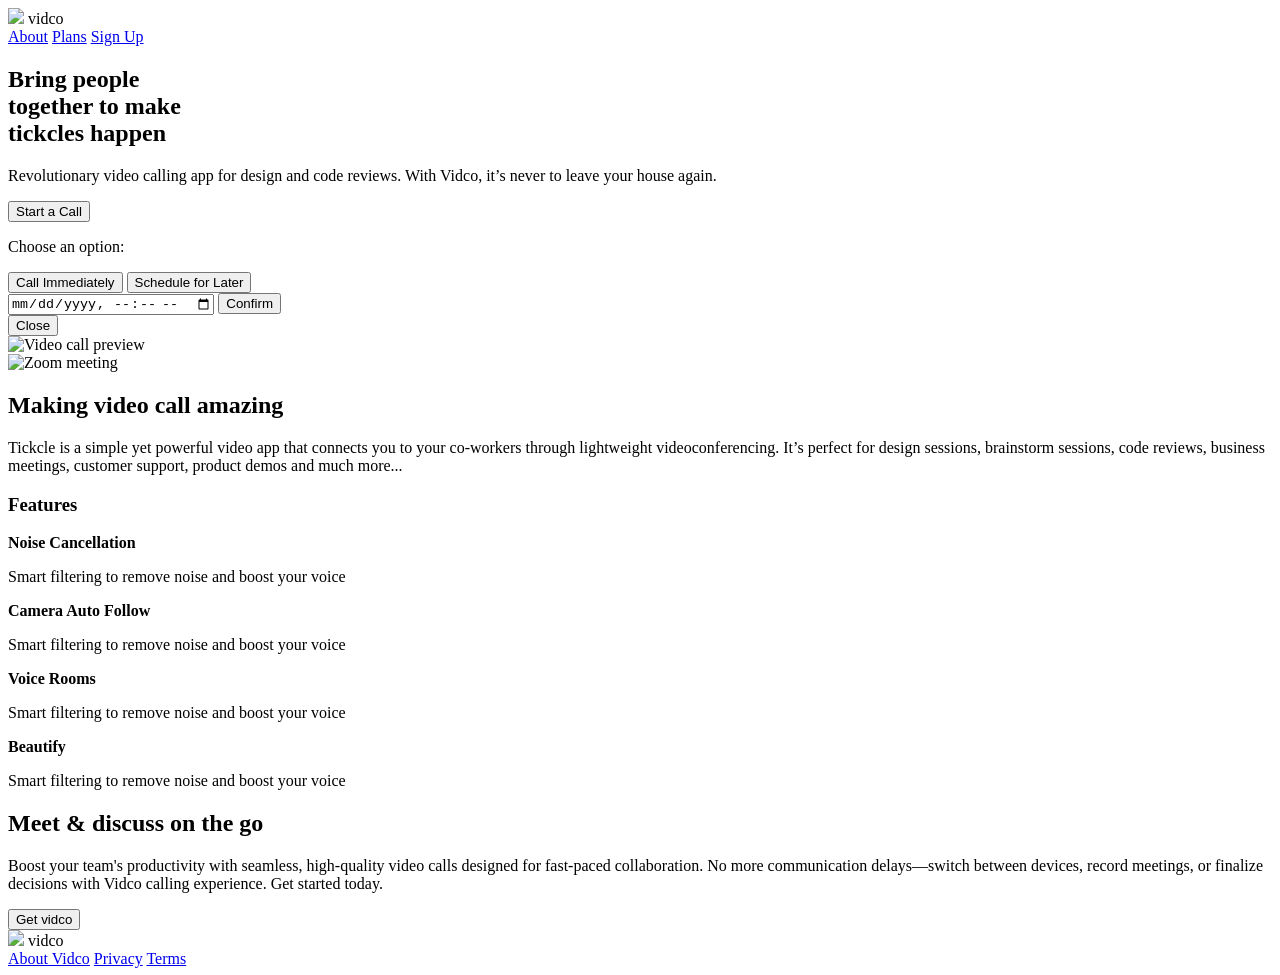
==== wonder/index.html @ 31692add "i just created a folder for signup" ====
<!DOCTYPE html>
<html lang="en">
<head>
    <meta charset="UTF-8">
    <meta name="viewport" content="width=device-width, initial-scale=1.0">
    <title>Document</title>
    <link rel="stylesheet" href="styles.css">

</head>

<body>
  <!-- My header section -->
  <header class="header">
    <div class="logo">
      <img src="/Images/Vector.png">
      <span>vidco</span>
    </div>

    <nav>
      <a href="#">About</a>
      <a href="#">Plans</a>
      <a href="signup.html" class="signup-btn">Sign Up</a>
    </nav>
  </header>

  <!-- My Hero section -->
  <section class="hero">
    <div class="hero-text">
      <h1>Bring people<br>together to make<br>tickcles happen</h1>
      <p>Revolutionary video calling app for design and code reviews. With Vidco, it’s never to leave your house again.</p>
      <div class="call-flow">
        <button class="primary-btn" onclick="openCallPopup()">Start a Call</button>

        <div class="call-popup" id="callPopup">
          <p>Choose an option:</p>
          <button onclick="callImmediately()">Call Immediately</button>
          <button onclick="showScheduler()">Schedule for Later</button>

          <div class="schedule-fields" id="scheduleFields">
          <input type="datetime-local" id="scheduleTime">
          <button onclick="confirmScheduledCall()">Confirm</button>
          </div>

          <button class="close-btn" onclick="closePopup()">Close</button>
        </div>
      </div>
    </div>

    <img src="/Images/Frame 37.png" alt="Video call preview" class="hero-img">
  </section>

  <!-- My second Section -->
  <section class="middle-section">
    <img src="/Images/unsplash_smgTvepind4.png" alt="Zoom meeting" class="center-img">
    <h2>Making video call amazing</h2>
    <p>Tickcle is a simple yet powerful video app that connects you to your co-workers through lightweight videoconferencing. It’s perfect for design sessions, brainstorm sessions, code reviews, business meetings, customer support, product demos and much more...</p>
  </section>

  <!-- Features -->
  <section class="features">
    <h3>Features</h3>
    <div class="feature-grid">
      <div>
        <strong>Noise Cancellation</strong>
        <p>Smart filtering to remove noise and boost your voice</p>
      </div>
      <div>
        <strong>Camera Auto Follow</strong>
        <p>Smart filtering to remove noise and boost your voice</p>
      </div>
      <div>
        <strong>Voice Rooms</strong>
        <p>Smart filtering to remove noise and boost your voice</p>
      </div>
      <div>
        <strong>Beautify</strong>
        <p>Smart filtering to remove noise and boost your voice</p>
      </div>
    </div>
  </section>

  <!-- Call to action -->
  <section class="cta">
    <h2>Meet & discuss on the go</h2>
    <p>Boost your team's productivity with seamless, high-quality video calls designed for fast-paced collaboration. No more communication delays—switch between devices, record meetings, or finalize decisions with Vidco calling experience. Get started today.</p>
    <button class="secondary-btn">Get vidco</button>
  </section>
      <script src="/script.js"></script>

  <!-- My Footer Section  -->
  <footer class="footer">
    <div class="logo">
    <img src="/Images/Vector.png">
    <span>vidco</span>
  </div>
    <div class="links">
      <a href="#">About Vidco</a>
      <a href="#">Privacy</a>
      <a href="#">Terms</a>
    </div>
  </footer>

</body>
</html>
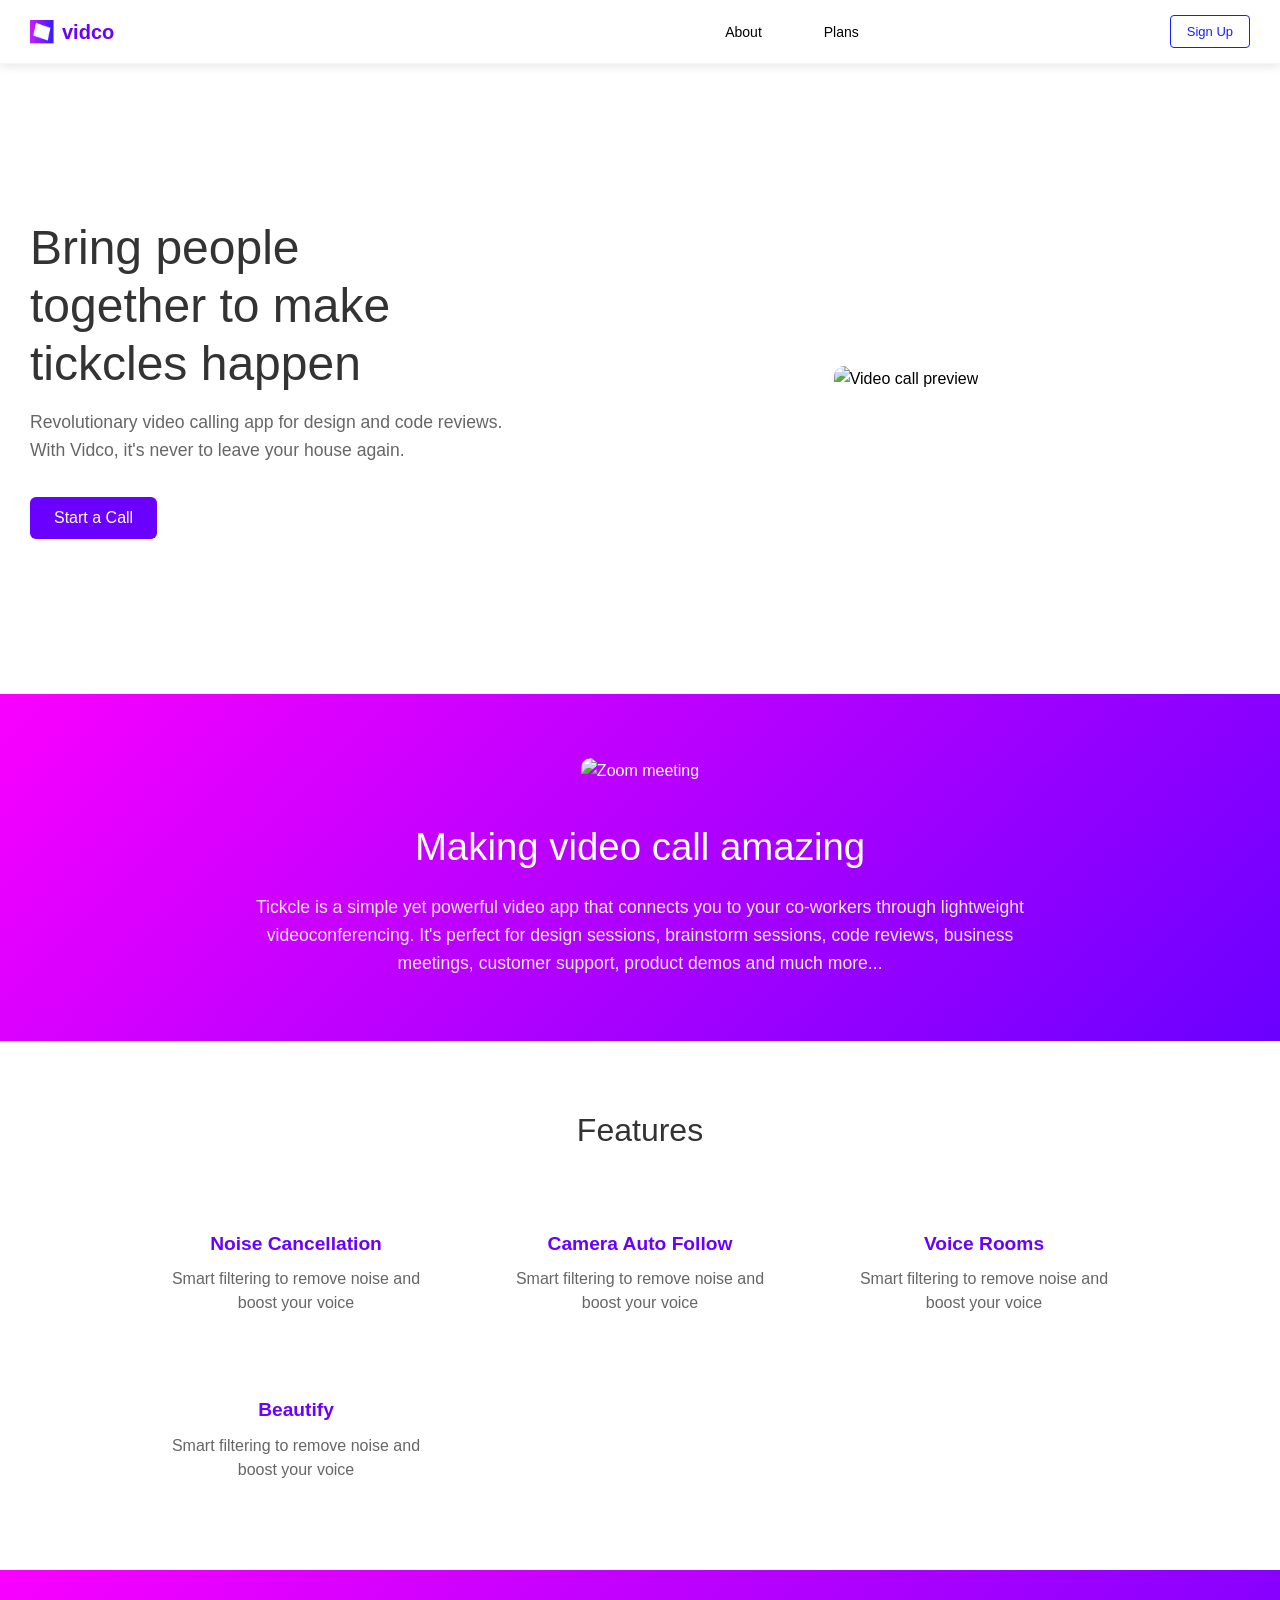
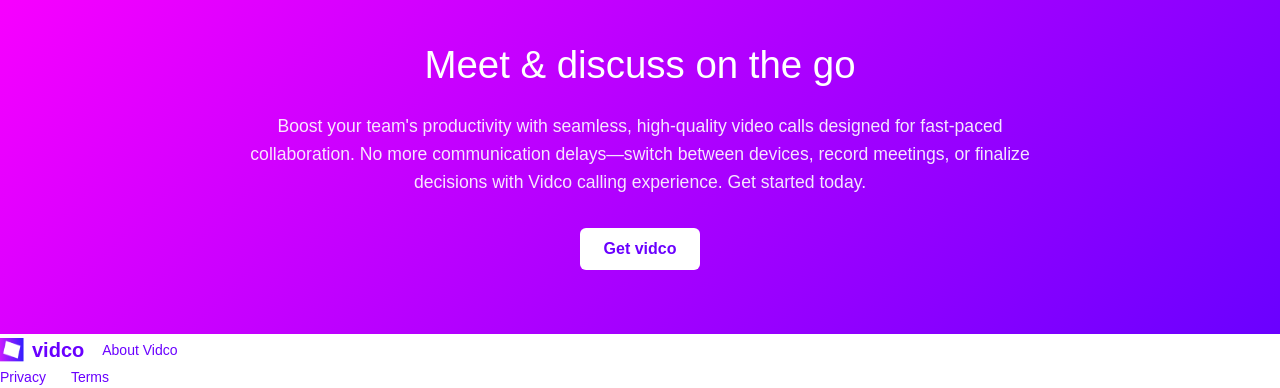
==== commit f6bb01f6: "media responsiveness on index and sign up page" ====
--- a/wonder/index.html
+++ b/wonder/index.html
@@ -3,102 +3,124 @@
 <head>
     <meta charset="UTF-8">
     <meta name="viewport" content="width=device-width, initial-scale=1.0">
-    <title>Document</title>
-    <link rel="stylesheet" href="styles.css">
+    <title>Vidco - Video Calling App</title>
+    <link rel="stylesheet" href="u.css">
+</head>
+<body>
+    <div class="container">
+        <!-- Header - Enhanced Mobile Responsiveness -->
+        <header class="header">
+            <div class="logo">
+                <img src="/images/Vector.png" alt="Vidco logo">
+                <span class="logo-text">vidco</span>
+            </div>
+            
+            <!-- Desktop Navigation -->
+            <nav class="desktop-nav">
+                <ul>
+                    <li><a href="#">About</a></li>
+                    <li><a href="#">Plans</a></li>
+                </ul>
+            </nav>
+            
+            <!-- Mobile Menu Button -->
+            <button class="mobile-menu-btn" onclick="toggleMobileMenu()">
+                <span></span>
+                <span></span>
+                <span></span>
+            </button>
+            
+            <button class="signup-btn">Sign Up</button>
+            
+            <!-- Mobile Navigation -->
+            <nav class="mobile-nav" id="mobileNav">
+                <ul>
+                    <li><a href="#" onclick="toggleMobileMenu()">About</a></li>
+                    <li><a href="#" onclick="toggleMobileMenu()">Plans</a></li>
+                </ul>
+            </nav>
+        </header>
 
-</head>
+        <!-- Hero Section -->
+        <section class="hero">
+            <div class="hero-text">
+                <h1>Bring people<br>together to make<br>tickcles happen</h1>
+                <p>Revolutionary video calling app for design and code reviews. With Vidco, it's never to leave your house again.</p>
+                <div class="call-flow">
+                    <button class="primary-btn" onclick="openCallPopup()">Start a Call</button>
 
-<body>
-  <!-- My header section -->
-  <header class="header">
-    <div class="logo">
-      <img src="/Images/Vector.png">
-      <span>vidco</span>
-    </div>
+                    <div class="call-popup" id="callPopup">
+                        <p>Choose an option:</p>
+                        <button onclick="callImmediately()">Call Immediately</button>
+                        <button onclick="showScheduler()">Schedule for Later</button>
 
-    <nav>
-      <a href="#">About</a>
-      <a href="#">Plans</a>
-      <a href="signup.html" class="signup-btn">Sign Up</a>
-    </nav>
-  </header>
+                        <div class="schedule-fields" id="scheduleFields">
+                            <input type="datetime-local" id="scheduleTime">
+                            <button onclick="confirmScheduledCall()">Confirm</button>
+                        </div>
 
-  <!-- My Hero section -->
-  <section class="hero">
-    <div class="hero-text">
-      <h1>Bring people<br>together to make<br>tickcles happen</h1>
-      <p>Revolutionary video calling app for design and code reviews. With Vidco, it’s never to leave your house again.</p>
-      <div class="call-flow">
-        <button class="primary-btn" onclick="openCallPopup()">Start a Call</button>
+                        <button class="close-btn" onclick="closePopup()">Close</button>
+                    </div>
+                </div>
+            </div>
 
-        <div class="call-popup" id="callPopup">
-          <p>Choose an option:</p>
-          <button onclick="callImmediately()">Call Immediately</button>
-          <button onclick="showScheduler()">Schedule for Later</button>
+            <div class="hero-image">
+                <img src="/Images/Frame 37.png" alt="Video call preview" class="hero-img">
+            </div>
+        </section>
 
-          <div class="schedule-fields" id="scheduleFields">
-          <input type="datetime-local" id="scheduleTime">
-          <button onclick="confirmScheduledCall()">Confirm</button>
-          </div>
+        <!-- Middle Section -->
+        <section class="middle-section">
+            <img src="/Images/unsplash_smgTvepind4.png" alt="Zoom meeting" class="center-img">
+            <h2>Making video call amazing</h2>
+            <p>Tickcle is a simple yet powerful video app that connects you to your co-workers through lightweight videoconferencing. It's perfect for design sessions, brainstorm sessions, code reviews, business meetings, customer support, product demos and much more...</p>
+        </section>
 
-          <button class="close-btn" onclick="closePopup()">Close</button>
+        <!-- Features -->
+        <section class="features">
+            <h3>Features</h3>
+            <div class="feature-grid">
+                <div class="feature-item">
+                    <strong>Noise Cancellation</strong>
+                    <p>Smart filtering to remove noise and boost your voice</p>
+                </div>
+                <div class="feature-item">
+                    <strong>Camera Auto Follow</strong>
+                    <p>Smart filtering to remove noise and boost your voice</p>
+                </div>
+                <div class="feature-item">
+                    <strong>Voice Rooms</strong>
+                    <p>Smart filtering to remove noise and boost your voice</p>
+                </div>
+                <div class="feature-item">
+                    <strong>Beautify</strong>
+                    <p>Smart filtering to remove noise and boost your voice</p>
+                </div>
+            </div>
+        </section>
+
+        <!-- Call to Action -->
+        <section class="cta">
+            <h2>Meet & discuss on the go</h2>
+            <p>Boost your team's productivity with seamless, high-quality video calls designed for fast-paced collaboration. No more communication delays—switch between devices, record meetings, or finalize decisions with Vidco calling experience. Get started today.</p>
+            <button class="secondary-btn">Get vidco</button>
+        </section>
+
+        <!-- Footer -->
+         <div class="footer-left">
+        <div class="logo">
+          <img src="/images/Vector.png" alt="Vidco logo">
+          <span class="logo-text">vidco</span>
         </div>
+        <a href="#" class="about-link">About Vidco</a>
       </div>
-    </div>
+      <div class="footer-right">
+        <a href="#" class="footer-link">Privacy</a>
+        <a href="#" class="footer-link">Terms</a>
+      </div>
+    </footer>
+  </div>
 
-    <img src="/Images/Frame 37.png" alt="Video call preview" class="hero-img">
-  </section>
-
-  <!-- My second Section -->
-  <section class="middle-section">
-    <img src="/Images/unsplash_smgTvepind4.png" alt="Zoom meeting" class="center-img">
-    <h2>Making video call amazing</h2>
-    <p>Tickcle is a simple yet powerful video app that connects you to your co-workers through lightweight videoconferencing. It’s perfect for design sessions, brainstorm sessions, code reviews, business meetings, customer support, product demos and much more...</p>
-  </section>
-
-  <!-- Features -->
-  <section class="features">
-    <h3>Features</h3>
-    <div class="feature-grid">
-      <div>
-        <strong>Noise Cancellation</strong>
-        <p>Smart filtering to remove noise and boost your voice</p>
-      </div>
-      <div>
-        <strong>Camera Auto Follow</strong>
-        <p>Smart filtering to remove noise and boost your voice</p>
-      </div>
-      <div>
-        <strong>Voice Rooms</strong>
-        <p>Smart filtering to remove noise and boost your voice</p>
-      </div>
-      <div>
-        <strong>Beautify</strong>
-        <p>Smart filtering to remove noise and boost your voice</p>
-      </div>
-    </div>
-  </section>
-
-  <!-- Call to action -->
-  <section class="cta">
-    <h2>Meet & discuss on the go</h2>
-    <p>Boost your team's productivity with seamless, high-quality video calls designed for fast-paced collaboration. No more communication delays—switch between devices, record meetings, or finalize decisions with Vidco calling experience. Get started today.</p>
-    <button class="secondary-btn">Get vidco</button>
-  </section>
-      <script src="/script.js"></script>
-
-  <!-- My Footer Section  -->
-  <footer class="footer">
-    <div class="logo">
-    <img src="/Images/Vector.png">
-    <span>vidco</span>
-  </div>
-    <div class="links">
-      <a href="#">About Vidco</a>
-      <a href="#">Privacy</a>
-      <a href="#">Terms</a>
-    </div>
-  </footer>
-
+    <script src="landing.js"></script>
 </body>
 </html>
--- a/wonder/u.css
+++ b/wonder/u.css
@@ -0,0 +1,849 @@
+* {
+  margin: 0;
+  padding: 0;
+  box-sizing: border-box;
+  font-family: -apple-system, BlinkMacSystemFont, "Segoe UI", Roboto, Oxygen, Ubuntu, Cantarell, "Open Sans",
+    "Helvetica Neue", sans-serif, Poppins;
+}
+
+body {
+  background-color: #f7f7f7;
+  width: 100%;
+  overflow-x: hidden;
+  color: #000;
+  line-height: 1.6;
+}
+
+a {
+  text-decoration: none;
+  color: inherit;
+}
+
+.container {
+  width: 100%;
+  max-width: 100%;
+  margin: 0;
+  background-color: white;
+  min-height: 100vh;
+}
+
+/* Header Styles - Enhanced Mobile Responsiveness */
+.header {
+  display: flex;
+  justify-content: space-between;
+  align-items: center;
+  padding: 15px 30px;
+  background: #fff;
+  position: relative;
+  box-shadow: 0 2px 10px rgba(0,0,0,0.1);
+  border-bottom: 1px solid #f7f7f7;
+}
+
+.logo {
+  display: flex;
+  align-items: center;
+  gap: 8px;
+  z-index: 1001;
+}
+
+.logo img {
+  width: 24px;
+  height: 24px;
+}
+
+.logo-text {
+  color: #6a00ff;
+  font-weight: 600;
+  font-size: 20px;
+}
+
+/* Desktop Navigation */
+.desktop-nav {
+  flex: 1;
+  display: flex;
+  justify-content: center;
+}
+
+.desktop-nav ul {
+  display: flex;
+  list-style: none;
+  gap: 30px;
+  margin-left: 200px;
+}
+
+.desktop-nav a {
+  color: #000000;
+  text-decoration: none;
+  font-size: 14px;
+  transition: color 0.3s ease, transform 0.2s ease;
+  position: relative;
+  padding: 0.5rem 1rem;
+  border-radius: 5px;
+}
+
+.desktop-nav a:hover {
+  color: #6a00ff;
+  background: rgba(106, 0, 255, 0.1);
+  border: 1px solid #6a00ff;
+  transform: translateY(-2px);
+}
+
+.desktop-nav a::after {
+  content: "";
+  position: absolute;
+  bottom: -5px;
+  left: 0;
+  width: 0;
+  height: 2px;
+  background-color: #6a00ff;
+  transition: width 0.3s ease;
+}
+
+.desktop-nav a:hover::after {
+  width: 100%;
+}
+
+/* Mobile Menu Button */
+.mobile-menu-btn {
+  display: none;
+  flex-direction: column;
+  background: none;
+  border: none;
+  cursor: pointer;
+  padding: 5px;
+  z-index: 1001;
+  transition: transform 0.2s ease;
+}
+
+.mobile-menu-btn:hover {
+  transform: scale(1.1);
+}
+
+.mobile-menu-btn span {
+  width: 25px;
+  height: 3px;
+  background-color: #333;
+  margin: 3px 0;
+  transition: all 0.3s ease;
+  border-radius: 2px;
+}
+
+.mobile-menu-btn:hover span {
+  background-color: #6a00ff;
+  transform: scaleX(1.1);
+}
+
+.mobile-menu-btn:hover span:nth-child(1) {
+  transform: scaleX(1.2);
+}
+
+.mobile-menu-btn:hover span:nth-child(2) {
+  transform: scaleX(0.9);
+}
+
+.mobile-menu-btn:hover span:nth-child(3) {
+  transform: scaleX(1.2);
+}
+
+.mobile-menu-btn.active span:nth-child(1) {
+  transform: rotate(-45deg) translate(-5px, 6px);
+  background-color: #6a00ff;
+}
+
+.mobile-menu-btn.active span:nth-child(2) {
+  opacity: 0;
+}
+
+.mobile-menu-btn.active span:nth-child(3) {
+  transform: rotate(45deg) translate(-5px, -6px);
+  background-color: #6a00ff;
+}
+
+/* Mobile Navigation */
+.mobile-nav {
+  display: none;
+  position: fixed;
+  top: 0;
+  left: 0;
+  width: 100%;
+  height: 100vh;
+  background-color: white;
+  z-index: 1000;
+  padding-top: 80px;
+  transform: translateX(-100%);
+  transition: transform 0.3s ease;
+}
+
+.mobile-nav.active {
+  transform: translateX(0);
+}
+
+.mobile-nav ul {
+  list-style: none;
+  padding: 0;
+  margin: 0;
+  display: flex;
+  flex-direction: column;
+  align-items: center;
+  gap: 30px;
+}
+
+.mobile-nav a {
+  color: #000000;
+  text-decoration: none;
+  font-size: 18px;
+  font-weight: 500;
+  transition: color 0.3s ease;
+  padding: 10px 20px;
+  border-radius: 8px;
+}
+
+.mobile-nav a:hover {
+  color: #6a00ff;
+}
+
+.mobile-nav a:active {
+  background-color: rgba(106, 0, 255, 0.1);
+  color: #6a00ff;
+  transform: scale(0.98);
+}
+
+.signup-btn {
+  padding: 8px 16px;
+  font-size: 13px;
+  font-weight: 500;
+  cursor: pointer;
+  border-radius: 4px;
+  background-color: transparent;
+  color: #141EFF;
+  border: 1px solid #141EFF;
+  transition: all 0.3s ease;
+  white-space: nowrap;
+  z-index: 1001;
+  position: relative;
+}
+
+.signup-btn:hover {
+  background-color: #141EFF;
+  color: white;
+}
+
+/* Hero Section */
+.hero {
+  display: flex;
+  justify-content: space-between;
+  align-items: center;
+  padding: 4rem 30px;
+  background: #fff;
+  min-height: 70vh;
+  gap: 2rem;
+}
+
+.hero-text {
+  flex: 1;
+  max-width: 500px;
+}
+
+.hero h1 {
+  font-size: clamp(2rem, 4vw, 3rem);
+  font-weight: 400;
+  margin-bottom: 1rem;
+  line-height: 1.2;
+  color: #333;
+}
+
+.hero p {
+  margin: 1rem 0 2rem 0;
+  font-size: 1.1rem;
+  color: #666;
+  line-height: 1.6;
+}
+
+.primary-btn {
+  background: #6a00ff;
+  color: #fff;
+  padding: 0.75rem 1.5rem;
+  border: none;
+  border-radius: 6px;
+  cursor: pointer;
+  font-size: 1rem;
+  transition: all 0.3s ease;
+  font-weight: 500;
+}
+
+.primary-btn:hover {
+  background: #5500cc;
+  transform: translateY(-2px);
+}
+
+.hero-image {
+  flex: 1;
+  display: flex;
+  justify-content: center;
+}
+
+.hero-img {
+  max-width: 100%;
+  height: auto;
+  border-radius: 10px;
+}
+
+/* Call Popup */
+.call-flow {
+  position: relative;
+}
+
+.call-popup {
+  display: none;
+  position: absolute;
+  top: 60px;
+  left: 0;
+  background: #ffffff;
+  border: 1px solid #ccc;
+  padding: 20px;
+  border-radius: 10px;
+  box-shadow: 0 4px 20px rgba(0,0,0,0.15);
+  z-index: 1000;
+  width: 100%;
+  max-width: 300px;
+}
+
+.call-popup p {
+  margin-bottom: 10px;
+  font-weight: bold;
+}
+
+.call-popup button {
+  display: block;
+  width: 100%;
+  padding: 10px;
+  margin-top: 10px;
+  border: none;
+  background-color: #6a00ff;
+  color: white;
+  border-radius: 5px;
+  cursor: pointer;
+  transition: background-color 0.3s ease;
+}
+
+.call-popup button:hover {
+  background-color: #5500cc;
+}
+
+.call-popup .close-btn {
+  background-color: #dc3545;
+}
+
+.call-popup .close-btn:hover {
+  background-color: #c82333;
+}
+
+.schedule-fields {
+  display: none;
+  margin-top: 10px;
+}
+
+.schedule-fields input {
+  width: 100%;
+  padding: 8px;
+  margin-bottom: 10px;
+  border: 1px solid #ddd;
+  border-radius: 4px;
+}
+
+/* Middle Section */
+.middle-section {
+  background: linear-gradient(135deg, #fa00ff, #6a00ff);
+  color: white;
+  text-align: center;
+  padding: 4rem 30px;
+}
+
+.middle-section .center-img {
+  max-width: 100%;
+  height: auto;
+  border-radius: 10px;
+  margin-bottom: 2rem;
+}
+
+.middle-section h2 {
+  font-size: clamp(1.8rem, 3vw, 2.5rem);
+  margin-bottom: 1rem;
+  font-weight: 500;
+}
+
+.middle-section p {
+  font-size: 1.1rem;
+  max-width: 800px;
+  margin: 0 auto;
+  opacity: 0.9;
+  line-height: 1.6;
+}
+
+/* Features Section */
+.features {
+  padding: 4rem 30px;
+  background: #fff;
+}
+
+.features h3 {
+  margin-bottom: 3rem;
+  text-align: center;
+  font-size: clamp(1.5rem, 2.5vw, 2rem);
+  color: #333;
+  font-weight: 500;
+}
+
+.feature-grid {
+  display: grid;
+  grid-template-columns: repeat(auto-fit, minmax(280px, 1fr));
+  gap: 2rem;
+  max-width: 1000px;
+  margin: 0 auto;
+}
+
+.feature-item {
+  text-align: center;
+  padding: 1.5rem;
+  border-radius: 8px;
+  transition: transform 0.3s ease, box-shadow 0.3s ease;
+}
+
+.feature-item:hover {
+  transform: translateY(-5px);
+  box-shadow: 0 5px 20px rgba(0,0,0,0.1);
+}
+
+.feature-item strong {
+  display: block;
+  margin-bottom: 0.5rem;
+  font-size: 1.2rem;
+  color: #6a00ff;
+  font-weight: 600;
+}
+
+.feature-item p {
+  color: #666;
+  line-height: 1.5;
+}
+
+/* CTA Section */
+.cta {
+  background: linear-gradient(135deg, #fa00ff, #6a00ff);
+  color: white;
+  padding: 4rem 30px;
+  text-align: center;
+}
+
+.cta h2 {
+  font-size: clamp(1.8rem, 3vw, 2.5rem);
+  margin-bottom: 1rem;
+  font-weight: 500;
+}
+
+.cta p {
+  font-size: 1.1rem;
+  max-width: 800px;
+  margin: 0 auto 2rem auto;
+  opacity: 0.9;
+  line-height: 1.6;
+}
+
+.secondary-btn {
+  padding: 0.75rem 1.5rem;
+  background: #fff;
+  color: #6a00ff;
+  border: none;
+  border-radius: 6px;
+  cursor: pointer;
+  font-size: 1rem;
+  font-weight: 600;
+  transition: all 0.3s ease;
+}
+
+.secondary-btn:hover {
+  background: #f0f0f0;
+  transform: translateY(-2px);
+}
+
+/* Footer Styles - COPIED FROM SIGNUP.CSS FOR HORIZONTAL LAYOUT */
+footer {
+  display: flex;
+  justify-content: space-between;
+  align-items: center;
+  padding: 20px 30px;
+  background: #ffffff;
+  border-top: 1px solid #f0f0f0;
+  position: relative;
+  z-index: 1;
+}
+
+.footer-left {
+  display: flex;
+  align-items: center;
+  gap: 15px;
+}
+
+.about-link {
+  color: #6a00ff;
+  text-decoration: none;
+  font-size: 14px;
+  transition: color 0.3s ease;
+}
+
+.about-link:hover {
+  color: #5500cc;
+}
+
+.footer-right {
+  display: flex;
+  gap: 15px;
+}
+
+.footer-link {
+  color: #6a00ff;
+  text-decoration: none;
+  font-size: 14px;
+  transition: color 0.3s ease;
+}
+
+.footer-link:hover {
+  color: #5500cc;
+}
+
+/* Responsive Design - COPIED FOOTER APPROACH FROM SIGNUP.CSS */
+
+/* Medium screens / split screen (640px - 1023px) */
+@media (max-width: 1023px) and (min-width: 641px) {
+  .header {
+    padding: 15px 20px;
+  }
+
+  .desktop-nav ul {
+    gap: 15px;
+    margin-left: 100px;
+  }
+
+  .desktop-nav a {
+    font-size: 13px;
+  }
+
+  .signup-btn {
+    padding: 6px 12px;
+    font-size: 12px;
+  }
+
+  .hero {
+    padding: 3rem 20px;
+  }
+
+  .middle-section,
+  .features,
+  .cta {
+    padding: 3rem 20px;
+  }
+
+  .feature-grid {
+    grid-template-columns: repeat(auto-fit, minmax(220px, 1fr));
+    gap: 1.5rem;
+  }
+
+  footer {
+    padding: 15px 20px;
+  }
+
+  .about-link,
+  .footer-link {
+    font-size: 13px;
+  }
+}
+
+/* Small screens / mobile (640px and below) */
+@media (max-width: 640px) {
+  .header {
+    padding: 15px 20px;
+    gap: 10px;
+  }
+
+  /* Hide desktop nav and show mobile menu button */
+  .desktop-nav {
+    display: none;
+  }
+
+  .mobile-menu-btn {
+    display: flex;
+    margin-left: auto;
+    margin-right: 10px;
+    min-width: 44px;
+    min-height: 44px;
+    align-items: center;
+    justify-content: center;
+  }
+
+  /* Remove hover effects on mobile and add touch states */
+  .mobile-menu-btn:hover {
+    transform: none;
+  }
+
+  .mobile-menu-btn:active {
+    transform: scale(0.95);
+    background-color: rgba(106, 0, 255, 0.1);
+    border-radius: 4px;
+  }
+
+  .mobile-menu-btn:hover span {
+    background-color: #333;
+    transform: none;
+  }
+
+  .mobile-menu-btn:active span {
+    background-color: #6a00ff;
+  }
+
+  .mobile-menu-btn:hover span:nth-child(1),
+  .mobile-menu-btn:hover span:nth-child(2),
+  .mobile-menu-btn:hover span:nth-child(3) {
+    transform: none;
+  }
+
+  .mobile-nav {
+    display: block;
+  }
+
+  /* Touch-friendly mobile nav links */
+  .mobile-nav a {
+    padding: 10px 20px;
+    border-radius: 8px;
+    transition: all 0.2s ease;
+  }
+
+  .mobile-nav a:hover {
+    color: #000000;
+  }
+
+  .mobile-nav a:active {
+    background-color: rgba(106, 0, 255, 0.1);
+    color: #6a00ff;
+    transform: scale(0.98);
+  }
+
+  /* Touch-friendly sign up button */
+  .signup-btn {
+    font-size: 12px;
+    padding: 8px 14px;
+    margin-left: 0;
+    min-height: 44px;
+    display: flex;
+    align-items: center;
+    justify-content: center;
+  }
+
+  .signup-btn:hover {
+    background-color: transparent;
+    color: #141EFF;
+  }
+
+  .signup-btn:active {
+    background-color: #141EFF;
+    color: white;
+    transform: scale(0.98);
+  }
+
+  .hero {
+    flex-direction: column;
+    text-align: center;
+    padding: 2rem 20px;
+    min-height: auto;
+  }
+
+  .hero-text {
+    margin-bottom: 2rem;
+    max-width: 100%;
+  }
+
+  .hero-image {
+    width: 100%;
+  }
+
+  .hero-img {
+    max-width: 100%;
+  }
+
+  /* Remove hover effects from feature items on mobile */
+  .feature-item:hover {
+    transform: none;
+    box-shadow: none;
+  }
+
+  .feature-item:active {
+    transform: scale(0.98);
+    box-shadow: 0 2px 8px rgba(0, 0, 0, 0.1);
+  }
+
+  .middle-section,
+  .features,
+  .cta {
+    padding: 3rem 20px;
+  }
+
+  .feature-grid {
+    grid-template-columns: 1fr;
+    gap: 1.5rem;
+  }
+
+  .call-popup {
+    max-width: 280px;
+  }
+
+  /* Footer horizontal alignment on mobile - COPIED FROM SIGNUP.CSS */
+  footer {
+    flex-direction: row;
+    justify-content: space-between;
+    align-items: center;
+    gap: 10px;
+    padding: 15px 20px;
+    position: relative;
+    bottom: 0;
+    width: 100%;
+    flex-wrap: wrap;
+  }
+
+  .footer-left {
+    display: flex;
+    align-items: center;
+    gap: 10px;
+    flex-shrink: 0;
+  }
+
+  .footer-left .logo img {
+    width: 20px;
+    height: 20px;
+  }
+
+  .logo-text {
+    font-size: 14px;
+  }
+
+  .about-link {
+    font-size: 12px;
+    white-space: nowrap;
+    padding: 8px 12px;
+    border-radius: 4px;
+    transition: all 0.2s ease;
+  }
+
+  .about-link:hover {
+    color: #6a00ff;
+  }
+
+  .about-link:active {
+    background-color: rgba(106, 0, 255, 0.1);
+    color: #5500cc;
+  }
+
+  .footer-right {
+    display: flex;
+    gap: 10px;
+    flex-shrink: 0;
+  }
+
+  .footer-link {
+    font-size: 12px;
+    white-space: nowrap;
+    padding: 8px 12px;
+    border-radius: 4px;
+    transition: all 0.2s ease;
+  }
+
+  .footer-link:hover {
+    color: #6a00ff;
+  }
+
+  .footer-link:active {
+    background-color: rgba(106, 0, 255, 0.1);
+    color: #5500cc;
+  }
+}
+
+/* Very small screens (480px and below) */
+@media (max-width: 480px) {
+  .header {
+    padding: 10px 15px;
+  }
+
+  /* Ensure minimum touch target sizes */
+  .mobile-menu-btn {
+    padding: 8px;
+    min-width: 44px;
+    min-height: 44px;
+  }
+
+  .signup-btn {
+    min-height: 44px;
+    padding: 10px 16px;
+  }
+
+  .hero {
+    padding: 1.5rem 15px;
+  }
+
+  .middle-section,
+  .features,
+  .cta {
+    padding: 2rem 15px;
+  }
+
+  .call-popup {
+    max-width: 250px;
+  }
+
+  footer {
+    padding: 12px 15px;
+  }
+
+  .footer-left {
+    gap: 8px;
+  }
+
+  .footer-left .logo img {
+    width: 18px;
+    height: 18px;
+  }
+
+  .logo-text {
+    font-size: 13px;
+  }
+
+  .about-link {
+    font-size: 11px;
+    padding: 6px 10px;
+  }
+
+  .footer-right {
+    gap: 8px;
+  }
+
+  .footer-link {
+    font-size: 11px;
+    padding: 6px 10px;
+  }
+}
+
+/* Large screens - ensure proper spacing */
+@media (min-width: 1200px) {
+  footer {
+    padding: 22px 30px;
+  }
+  
+  .footer-left {
+    gap: 18px;
+  }
+
+  .footer-right {
+    gap: 25px;
+  }
+
+  .desktop-nav ul {
+    margin-left: 300px;
+  }
+}
